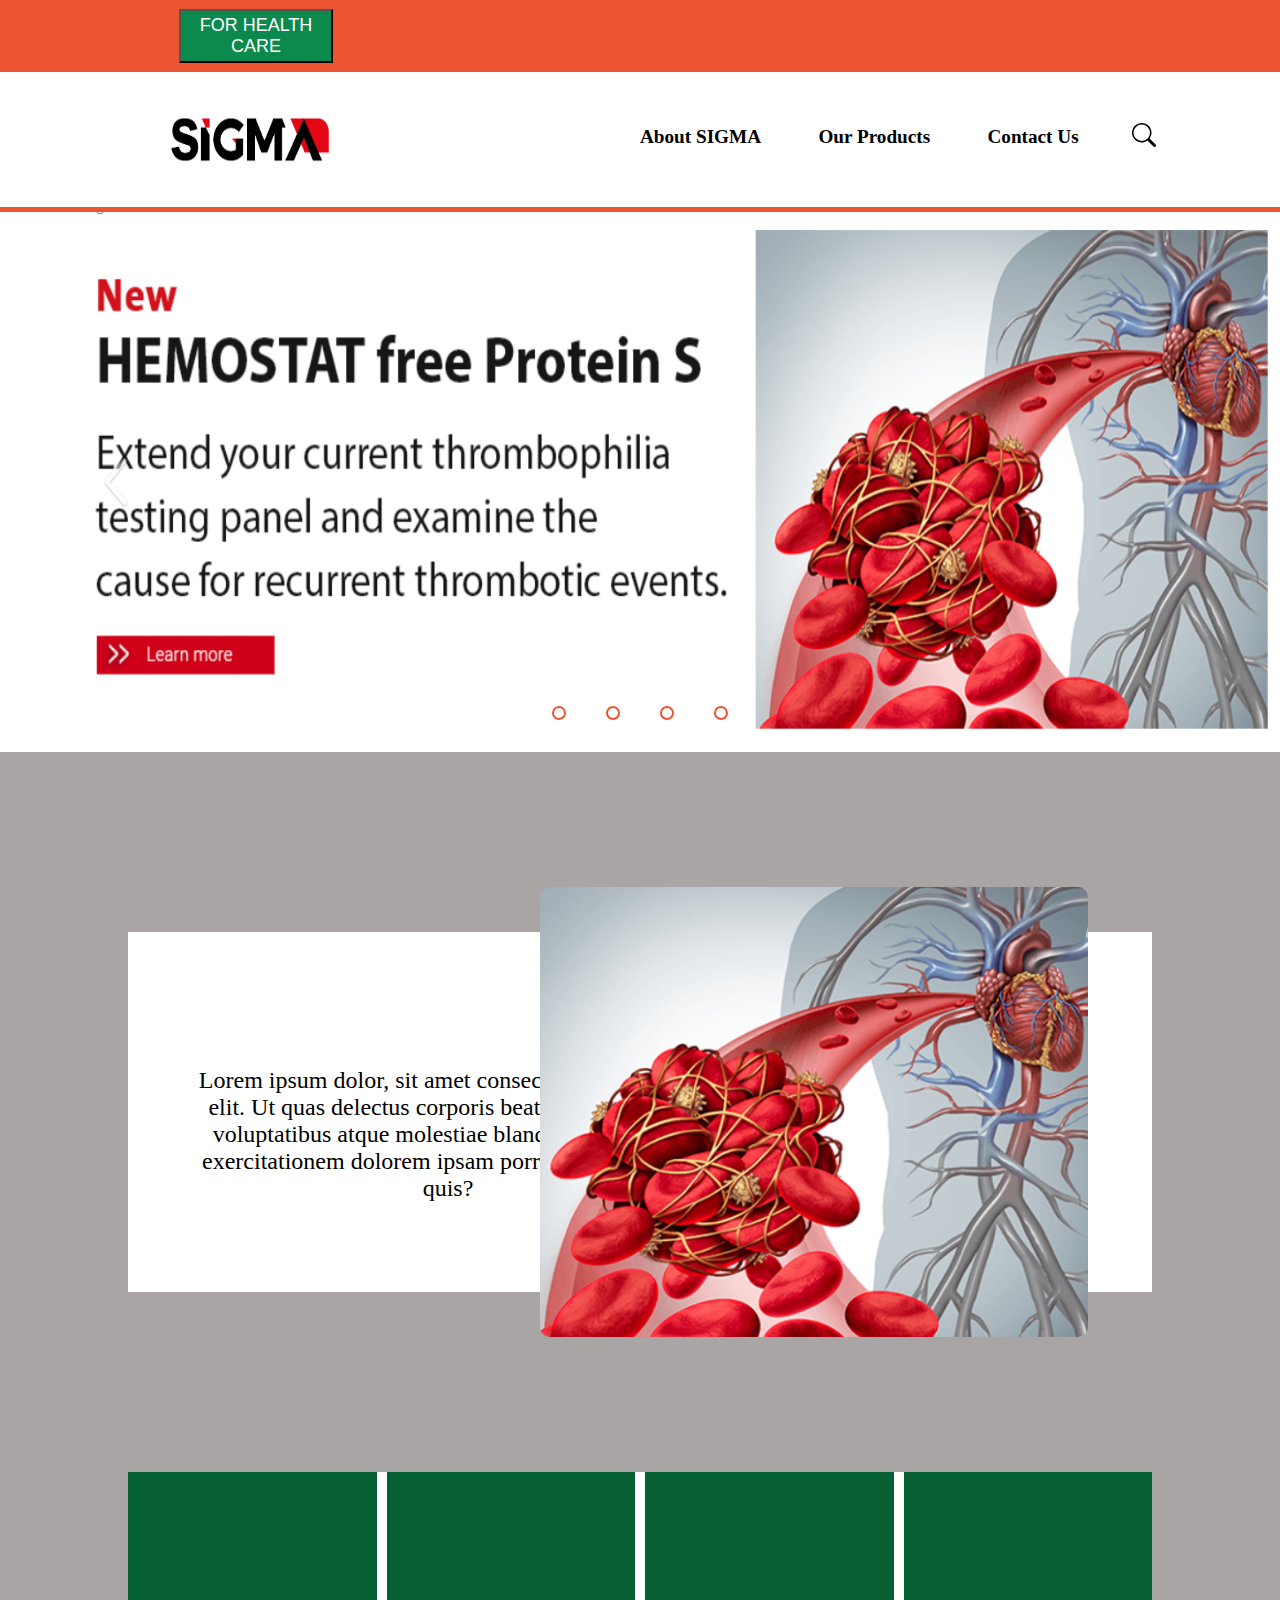
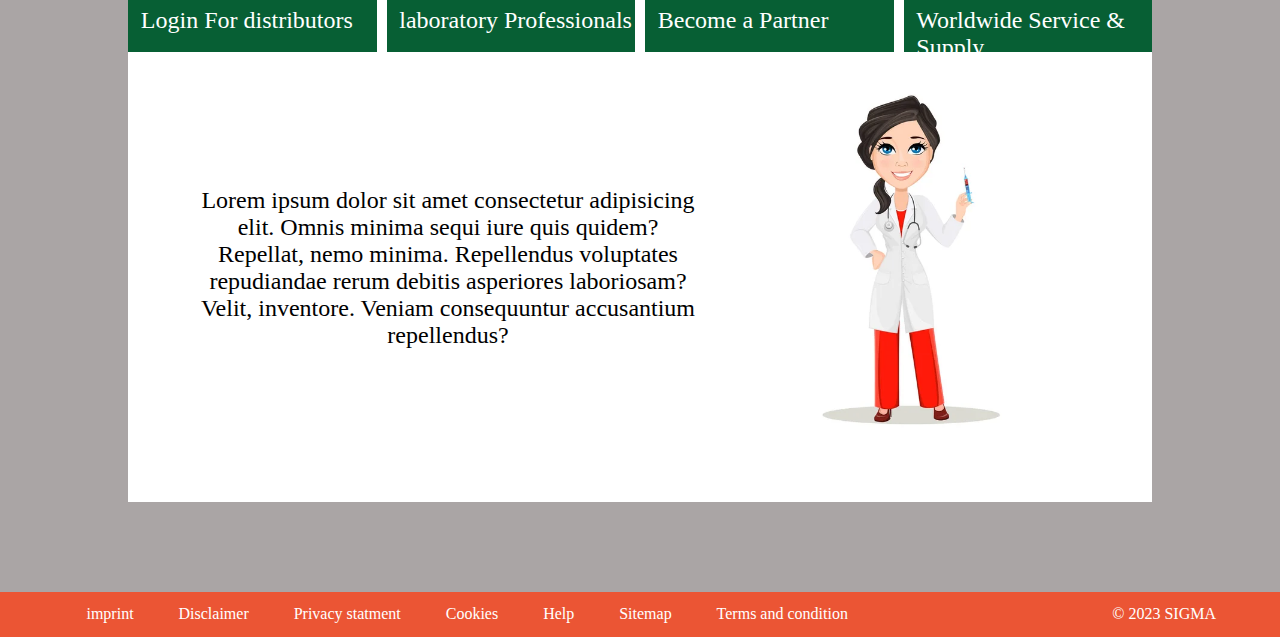
==== index.html @ 24d3bc76 "project update" ====
<!DOCTYPE html>
<html lang="en">
<head>
    <meta charset="UTF-8">
    <meta name="viewport" content="width=device-width, initial-scale=1.0">
    <link rel="stylesheet" href="index.css">
    <link rel="stylesheet" href="css/bootstrap.min.css" />
    <link rel="stylesheet" href="css/all.min.css" />
    <link rel="stylesheet" href="css/bootstrap.min.css.map" />
    <title>SIGMA</title>
</head>
<body>
    <section class="top">
        <button>FOR HEALTH CARE</button>
    </section>
    <nav>
        <img src="Untitled-4-01.png" alt="">
        <ul>
            <li>About SIGMA</li>
            <li>Our Products</li>
            <li>Contact Us</li>
            <li><svg xmlns="http://www.w3.org/2000/svg" width="16" height="16" fill="currentColor" class="bi bi-search" viewBox="0 0 16 16">
                <path d="M11.742 10.344a6.5 6.5 0 1 0-1.397 1.398h-.001c.03.04.062.078.098.115l3.85 3.85a1 1 0 0 0 1.415-1.414l-3.85-3.85a1.007 1.007 0 0 0-.115-.1zM12 6.5a5.5 5.5 0 1 1-11 0 5.5 5.5 0 0 1 11 0z"/>
              </svg></li>
        </ul>
    </nav>
    <section class="swiper">
        <div class="slider">
            <div class="slides">
                <input type="radio" name="radio-btn" id="radio1" />
                <input type="radio" name="radio-btn" id="radio2" />
                <input type="radio" name="radio-btn" id="radio3" />
                <input type="radio" name="radio-btn" id="radio4" />

                <div class="slide first">
                    <img src="human1.png" alt="">
                </div>
                <div class="slide">
                    <img src="human2.png" alt="">
                </div>
                <div class="slide">
                    <img src="human3.png" alt="">
                </div>
                <div class="slide">
                    <img src="human4.png" alt="">
                </div>
            </div>
            <div class="navigation-manual">
                <label for="radio1" class="manual-btn"></label>
                <label for="radio2" class="manual-btn"></label>
                <label for="radio3" class="manual-btn"></label>
                <label for="radio4" class="manual-btn"></label>
            </div>
        </div>
    </section>
    <main>
        <section class="bodyOne">
            <p>Lorem ipsum dolor, sit amet consectetur adipisicing elit. Ut quas delectus corporis beatae illo itaque et voluptatibus atque molestiae blanditiis, iste modi exercitationem dolorem ipsam porro hic eum nemo quis?</p>
            <img src="1.png" alt="">
        </section>
        <section class="bodyTwo"> 
            <div class="One">
                <div><p>Login For distributors</p></div>
                <div><p>laboratory Professionals</p></div>
                <div><p>Become a Partner</p></div>
                <div><p>Worldwide Service & Supply</p></div>
            </div>
            <div class="Two">
                <p>Lorem ipsum dolor sit amet consectetur adipisicing elit. Omnis minima sequi iure quis quidem? Repellat, nemo minima. Repellendus voluptates repudiandae rerum debitis asperiores laboriosam? Velit, inventore. Veniam consequuntur accusantium repellendus?</p>
                <img src="doccc.jpg" alt="">
            </div>
        
        </section>
    </main>
    <footer>
        <ul>
            <li>imprint</li>
            <li>Disclaimer</li>
            <li>Privacy statment</li>
            <li>Cookies</li>
            <li>Help</li>
            <li>Sitemap</li>
            <li>Terms and condition</li>
        </ul>
        <div class="copyright">
            &copy; 2023 SIGMA
        </div>
    </footer>
    <script src="js/all.min.js"></script>
    <script src="js/bootstrap.bundle.js.map"></script>
    <script src="js/bootstrap.bundle.min.js"></script>
    <script src="script.js"></script>
</body>
</html>
---- index.css ----
*{
    margin: 0;
    padding: 0;
}

:root{
    --sigma-font:#eb5534;
    --primary-color: #075f34;
    --primary-edited-color: #0c894c;
    --secondary-color: #963621;

}
body{
    background-color: rgb(170, 165, 165);
}

.top{
    width: 100%;
    height: 8vh;
    background-color: var(--sigma-font);
    color: white;
    padding: 0;
}
.top button{
    margin-left: 14vw;
    margin-top: 1vh;
    width: 12vw;
    height: 6vh;
    color: white;
    background-color: var(--primary-edited-color);
    font-size: large;
    cursor: pointer;
}

nav{
    width: 100%;
    margin-top: 0;
    display: flex;
    justify-content: space-between;
    background-color: white;
}
nav img{
    width: 15vw;
    height: 15vh;
    padding-left: 12vw;
}
nav ul{
    list-style-type: none;
    display: flex;
    justify-content: space-between;
    width: 40vw;
    padding-right: 10vw;
    padding-top: 6vh;
    font-size: larger;
    font-weight: bold;
}
nav ul li:hover{
    cursor: pointer;
    color: var(--sigma-font);
}
nav ul li svg{
    transform: scale(1.5);
}

.swiper{
    background-color: var(--sigma-font);
    width: 100%;
    height: 60vh;
    display: flex;
    justify-content: center;
    align-items: center;
    padding-top: .5vh;
}
.slider{
    width: 100%;
    height: 100%;
    overflow: hidden;
}

.slides{
    width: 400%;
    height: 100%;
    display: flex;
}
.slides input{
    display: none;
}
.slide {
    width: 25%;
    transition: 2s;
}

.slide img {
    width: 100%;
    height: 100%;
}

.navigation-manual {
    position: absolute;
    left: 0;
    bottom: 20vh;
    text-align: center;
    width: 100%;
    display: flex;
    justify-content: center;
}

.manual-btn {
    border: 2px solid var(--sigma-font);
    text-align: center;
    padding: 5px;
    border-radius: 10px;
    cursor: pointer;
    transition: 1s;
}

.manual-btn:not(:last-child) {
    margin-right: 40px;
}

.manual-btn:hover {
    background-color: white;
}

#radio1:checked~.first {
    margin-left: 0;

}

#radio2:checked~.first {
    margin-left: -25%;

}

#radio3:checked~.first {
    margin-left: -50%;

}

#radio4:checked~.first {
    margin-left: -75%;

}


.bodyOne{
    position: relative;
    display: flex;
    background-color: white;
    margin-top: 20vh;
    margin-bottom: 20vh;
    height: 40vh;
    width: 80vw;
    margin-left: 10vw;
}
.bodyOne img{
    position: absolute;
    right: 5vw;
    height: 50vh;
    top: -5vh;
    border-radius: 10px;
}
.bodyOne p{
    text-align: center;
    color: black;
    height: 100%;
    width: 40vw;
    padding-top: 15vh;
    padding-left: 5vw;
    font-size: x-large;
}


.bodyTwo{
    /* position: relative; */
    width: 80vw;
    margin-left: 10vw;
    display: flex;
    flex-direction: column;
    height: 70vh;
    background-color: white;
    color: white;
    margin-bottom: 10vh;
}
.bodyTwo .One{
    display: flex;
    padding-top: 0;
}
.bodyTwo .One div{
    width: 25%;
    height: 20vh;
    background-color: var(--primary-color);
}
.bodyTwo .One div:hover{
    background-color: var(--primary-edited-color);
    cursor: pointer;
}
.bodyTwo .One div:not(:last-child){
    margin-right: 10px;
}
.bodyTwo .One div p{
    padding-top: 15vh;
    font-size: x-large;
    padding-left: 1vw;
}
.bodyTwo .Two{
    display: flex;
    justify-content: space-between ;
}
.bodyTwo .Two p{
    text-align: center;
    color: black;
    height: 100%;
    width: 40vw;
    padding-top: 15vh;
    padding-left: 5vw;
    font-size: x-large;
}
.bodyTwo .Two img{
    height: 40vh;
    margin-top: 2vw;
    padding-right: 10vw;
}




footer{
    background-color: var(--sigma-font);
    height: 5vh;
    color: white;
    display: flex;
    justify-content: space-between;
    align-items: center;
    padding-left: 5vw;
    padding-right: 5vw;
}

footer ul{
    bottom: 0;
    list-style-type: none;
    width: 70%;
    display: flex;
    justify-content: space-around;

}
footer ul li:hover{
    text-decoration: underline;
    cursor: pointer;

}
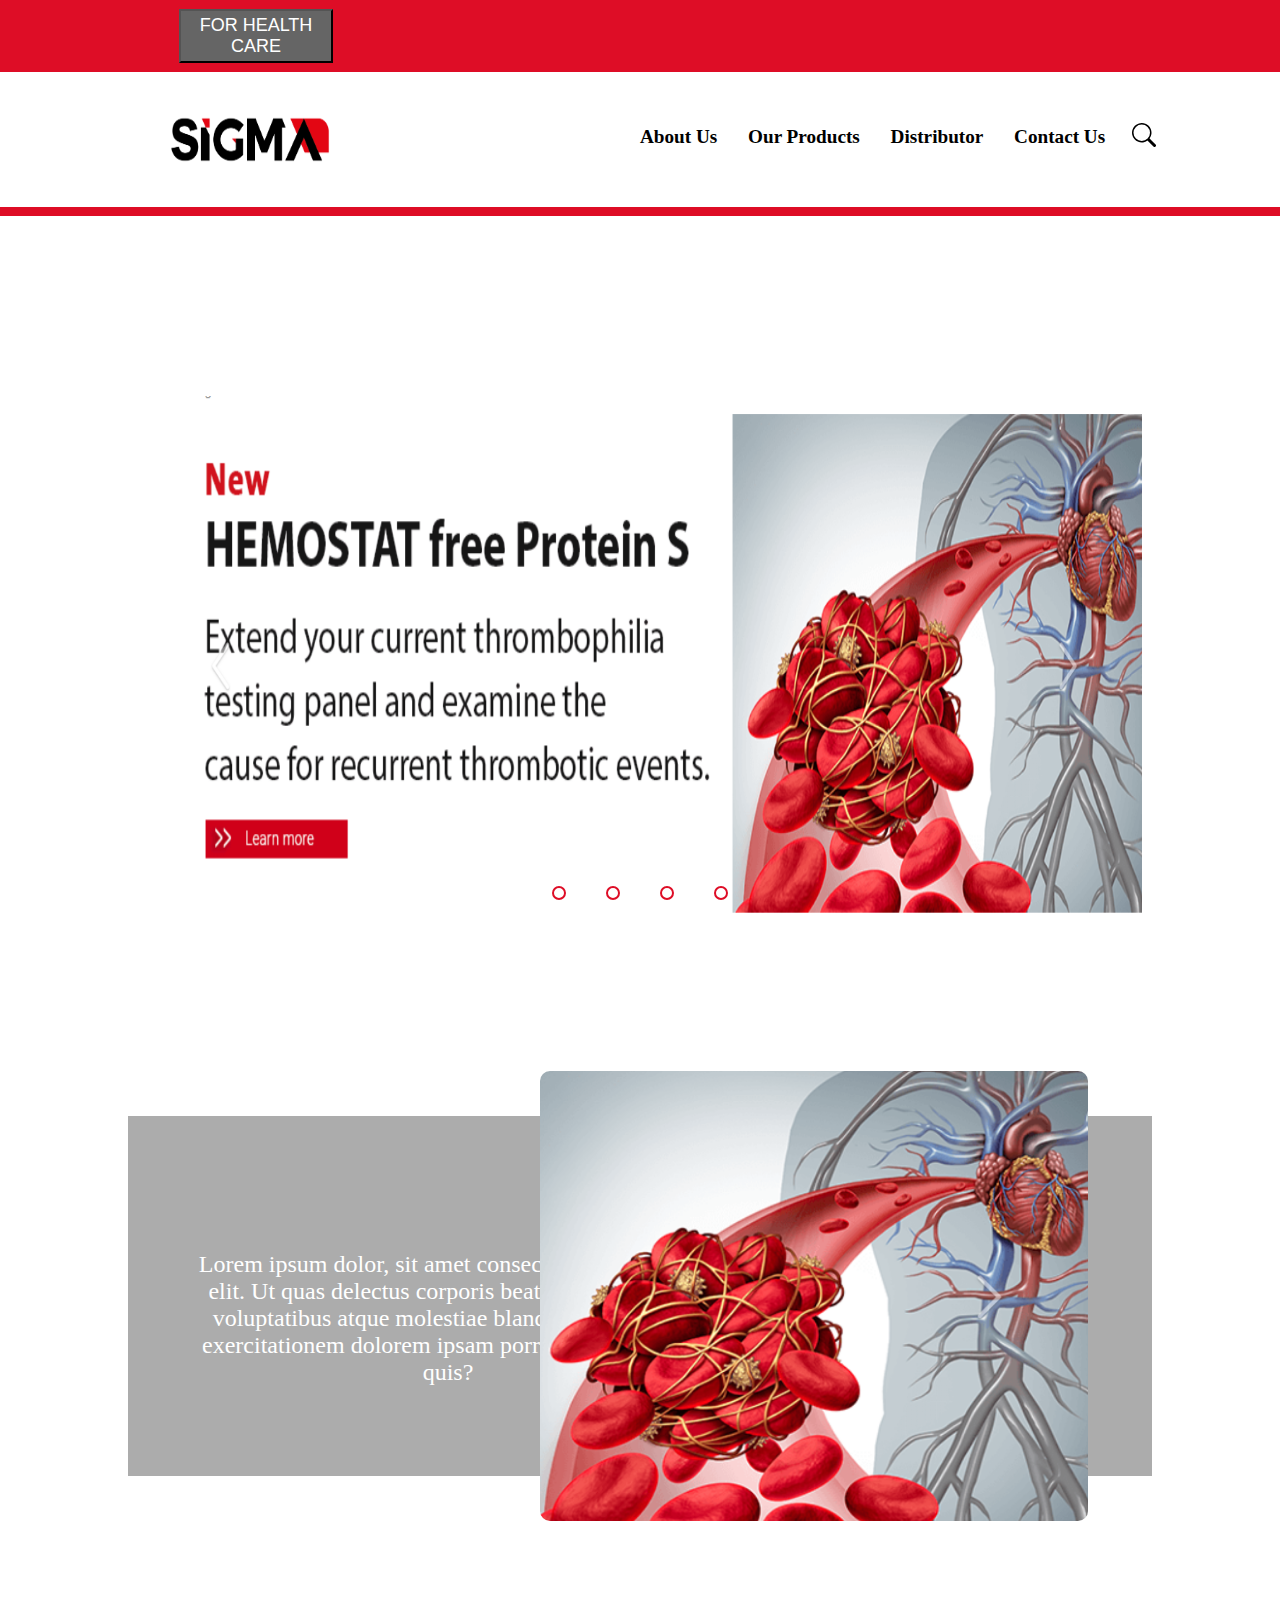
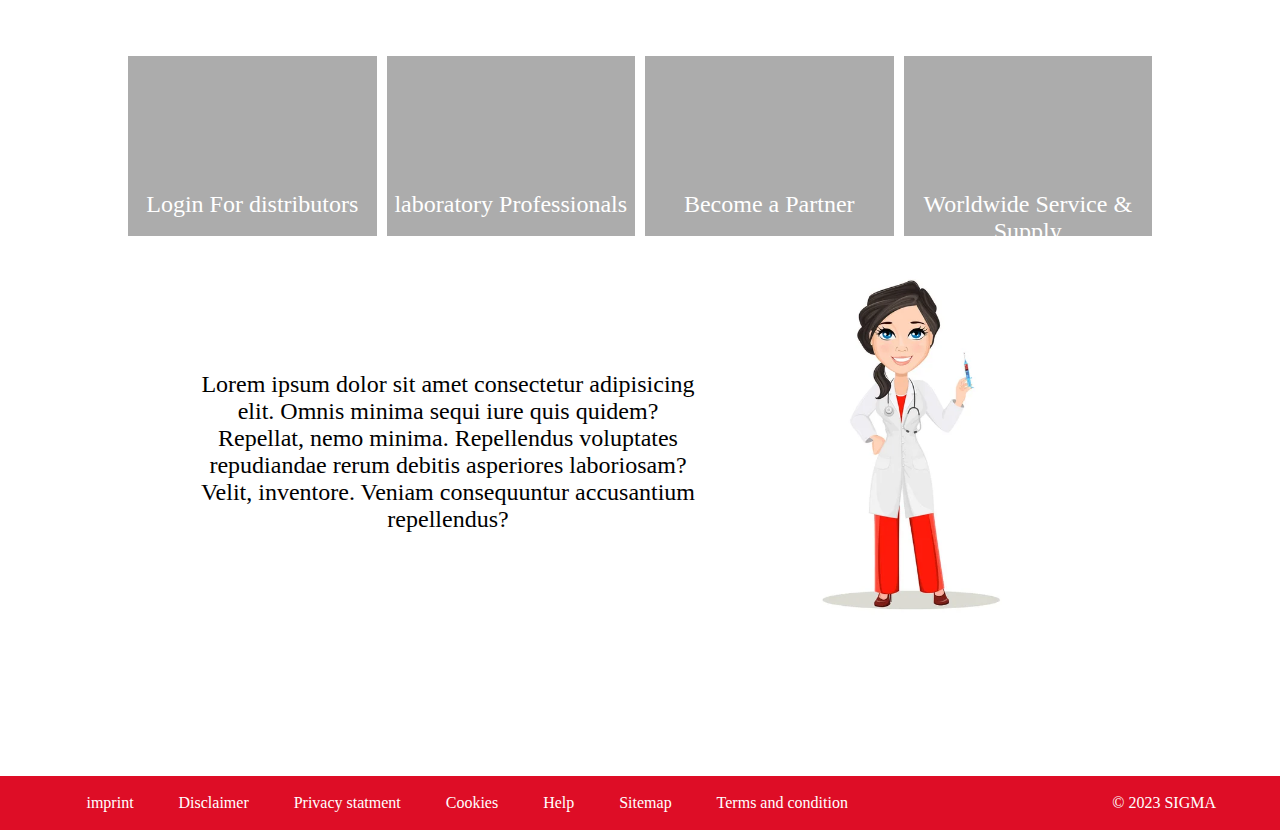
==== commit 86f152d2: "project color editor" ====
--- a/index.html
+++ b/index.html
@@ -16,14 +16,18 @@
     <nav>
         <img src="Untitled-4-01.png" alt="">
         <ul>
-            <li>About SIGMA</li>
+            <li>About Us</li>
             <li>Our Products</li>
+            <li>Distributor</li>
             <li>Contact Us</li>
             <li><svg xmlns="http://www.w3.org/2000/svg" width="16" height="16" fill="currentColor" class="bi bi-search" viewBox="0 0 16 16">
                 <path d="M11.742 10.344a6.5 6.5 0 1 0-1.397 1.398h-.001c.03.04.062.078.098.115l3.85 3.85a1 1 0 0 0 1.415-1.414l-3.85-3.85a1.007 1.007 0 0 0-.115-.1zM12 6.5a5.5 5.5 0 1 1-11 0 5.5 5.5 0 0 1 11 0z"/>
               </svg></li>
         </ul>
     </nav>
+    <div class="border">
+        
+    </div>
     <section class="swiper">
         <div class="slider">
             <div class="slides">
--- a/index.css
+++ b/index.css
@@ -4,14 +4,14 @@
 }
 
 :root{
-    --sigma-font:#eb5534;
+    --sigma-font:#de0d26;
     --primary-color: #075f34;
     --primary-edited-color: #0c894c;
     --secondary-color: #963621;
 
 }
 body{
-    background-color: rgb(170, 165, 165);
+    background-color: white;
 }
 
 .top{
@@ -27,7 +27,7 @@
     width: 12vw;
     height: 6vh;
     color: white;
-    background-color: var(--primary-edited-color);
+    background-color: rgb(101, 101, 101);
     font-size: large;
     cursor: pointer;
 }
@@ -62,17 +62,22 @@
     transform: scale(1.5);
 }
 
+.border{
+    background-color: #de0d26;
+    height: 1vh;
+    width: 100%;
+}
+
 .swiper{
-    background-color: var(--sigma-font);
     width: 100%;
     height: 60vh;
     display: flex;
     justify-content: center;
     align-items: center;
-    padding-top: .5vh;
+    padding-top: 20vh;
 }
 .slider{
-    width: 100%;
+    width: 80%;
     height: 100%;
     overflow: hidden;
 }
@@ -98,7 +103,7 @@
 .navigation-manual {
     position: absolute;
     left: 0;
-    bottom: 20vh;
+    bottom: 0;
     text-align: center;
     width: 100%;
     display: flex;
@@ -146,7 +151,7 @@
 .bodyOne{
     position: relative;
     display: flex;
-    background-color: white;
+    background-color: rgb(172, 172, 172);
     margin-top: 20vh;
     margin-bottom: 20vh;
     height: 40vh;
@@ -162,7 +167,7 @@
 }
 .bodyOne p{
     text-align: center;
-    color: black;
+    color: white;
     height: 100%;
     width: 40vw;
     padding-top: 15vh;
@@ -189,10 +194,10 @@
 .bodyTwo .One div{
     width: 25%;
     height: 20vh;
-    background-color: var(--primary-color);
+    background-color: rgb(172, 172, 172);
 }
 .bodyTwo .One div:hover{
-    background-color: var(--primary-edited-color);
+    background-color: var(--sigma-font);
     cursor: pointer;
 }
 .bodyTwo .One div:not(:last-child){
@@ -201,7 +206,8 @@
 .bodyTwo .One div p{
     padding-top: 15vh;
     font-size: x-large;
-    padding-left: 1vw;
+    text-align: center;
+    /* padding-left: 1vw; */
 }
 .bodyTwo .Two{
     display: flex;
@@ -227,7 +233,7 @@
 
 footer{
     background-color: var(--sigma-font);
-    height: 5vh;
+    height: 6vh;
     color: white;
     display: flex;
     justify-content: space-between;
